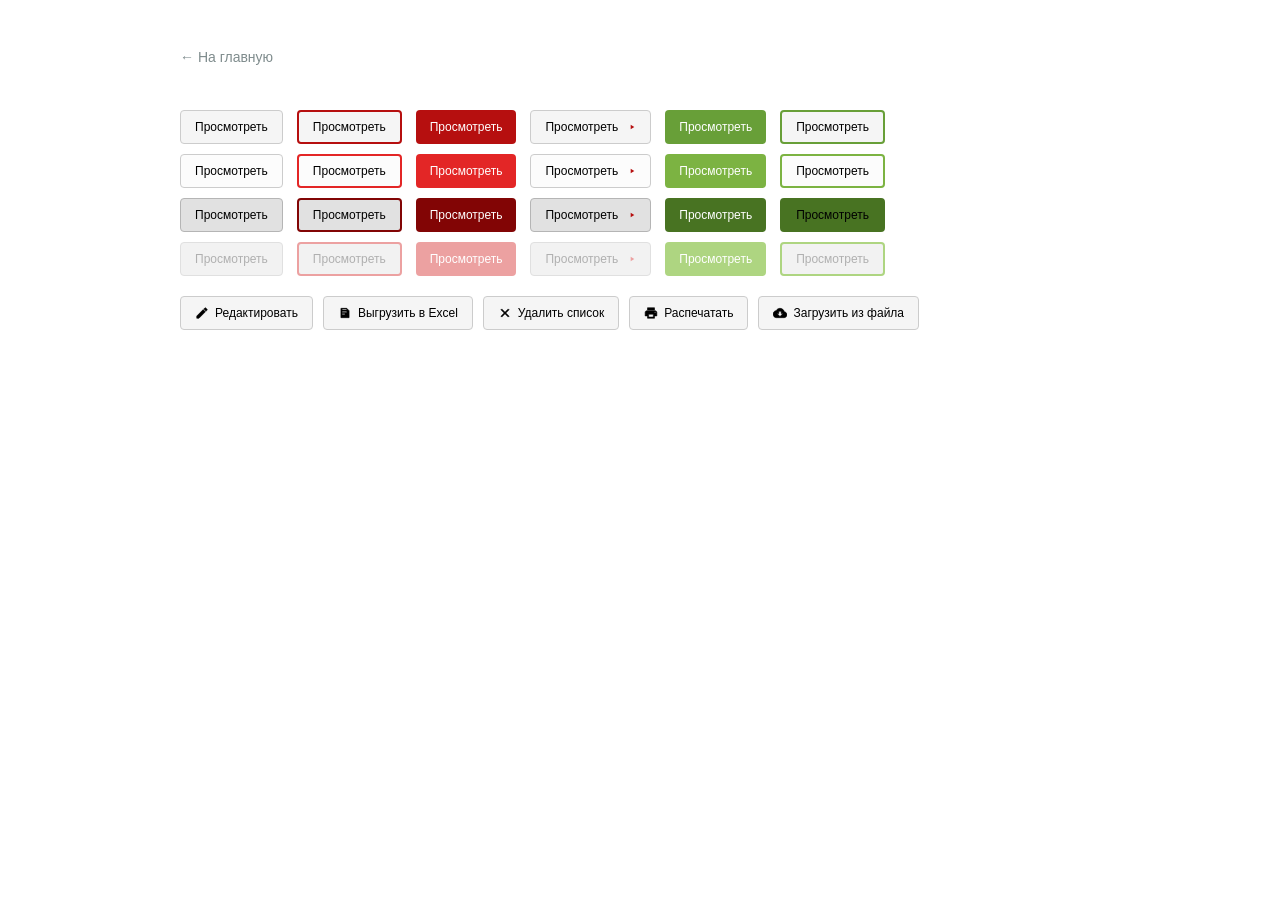
==== task-3-buttons/index.html @ 818c4f26 "add task-3-buttons" ====
<!doctype html>
<html lang="ru">
  <head>
    <meta charset="UTF-8" />
    <meta name="viewport" content="width=device-width, initial-scale=1.0" />
    <title>Тестовое задание — Кнопки</title>
    <link rel="stylesheet" href="css/style.css" />
  </head>
  <body>
    <header class="main-header">
      <div class="page-container">
        <a href="../" class="back-link">← На главную</a>
      </div>
    </header>

    <main class="page-container">
      <div class="matrix-grid">
        <!-- Колонка 1 -->
        <div class="matrix-col">
          <button type="button" class="btn btn-secondary">Просмотреть</button>
          <button type="button" class="btn btn-secondary is-hover">
            Просмотреть
          </button>
          <button type="button" class="btn btn-secondary is-active">
            Просмотреть
          </button>
          <button type="button" class="btn btn-secondary" disabled>
            Просмотреть
          </button>
        </div>

        <!-- Колонка 2 -->
        <div class="matrix-col">
          <button type="button" class="btn btn-outline-danger">
            Просмотреть
          </button>
          <button type="button" class="btn btn-outline-danger is-hover">
            Просмотреть
          </button>
          <button type="button" class="btn btn-outline-danger is-active">
            Просмотреть
          </button>
          <button type="button" class="btn btn-outline-danger" disabled>
            Просмотреть
          </button>
        </div>

        <!-- Колонка 3 -->
        <div class="matrix-col">
          <button type="button" class="btn btn-danger">Просмотреть</button>
          <button type="button" class="btn btn-danger is-hover">
            Просмотреть
          </button>
          <button type="button" class="btn btn-danger is-active">
            Просмотреть
          </button>
          <button type="button" class="btn btn-danger" disabled>
            Просмотреть
          </button>
        </div>

        <!-- Колонка 4 (Автоматическая стрелочка через data-аттрибут) -->
        <div class="matrix-col">
          <button type="button" class="btn btn-secondary" data-icon="arrow">
            <span>Просмотреть</span>
            <svg viewBox="0 0 24 24" aria-hidden="true">
              <path d="M8 5v14l11-7z" />
            </svg>
          </button>
          <button
            type="button"
            class="btn btn-secondary is-hover"
            data-icon="arrow"
          >
            <span>Просмотреть</span>
            <svg viewBox="0 0 24 24" aria-hidden="true">
              <path d="M8 5v14l11-7z" />
            </svg>
          </button>
          <button
            type="button"
            class="btn btn-secondary is-active"
            data-icon="arrow"
          >
            <span>Просмотреть</span>
            <svg viewBox="0 0 24 24" aria-hidden="true">
              <path d="M8 5v14l11-7z" />
            </svg>
          </button>
          <button
            type="button"
            class="btn btn-secondary"
            disabled
            data-icon="arrow"
          >
            <span>Просмотреть</span>
            <svg viewBox="0 0 24 24" aria-hidden="true">
              <path d="M8 5v14l11-7z" />
            </svg>
          </button>
        </div>

        <!-- Колонка 5 -->
        <div class="matrix-col">
          <button type="button" class="btn btn-primary">Просмотреть</button>
          <button type="button" class="btn btn-primary is-hover">
            Просмотреть
          </button>
          <button type="button" class="btn btn-primary is-active">
            Просмотреть
          </button>
          <button type="button" class="btn btn-primary" disabled>
            Просмотреть
          </button>
        </div>

        <!-- Колонка 6 -->
        <div class="matrix-col">
          <button type="button" class="btn btn-outline-primary">
            Просмотреть
          </button>
          <button type="button" class="btn btn-outline-primary is-hover">
            Просмотреть
          </button>
          <button type="button" class="btn btn-outline-primary is-active">
            Просмотреть
          </button>
          <button type="button" class="btn btn-outline-primary" disabled>
            Просмотреть
          </button>
        </div>
      </div>

      <!-- Нижний ряд с обычными контентными иконками -->
      <div class="bottom-row">
        <button type="button" class="btn btn-secondary">
          <svg viewBox="0 0 24 24" aria-hidden="true">
            <path
              d="M3 17.25V21h3.75L17.81 9.94l-3.75-3.75L3 17.25zM20.71 7.04c.39-.39.39-1.02 0-1.41l-2.34-2.34c-.39-.39-1.02-.39-1.41 0l-1.83 1.83 3.75 3.75 1.83-1.83z"
            />
          </svg>
          <span>Редактировать</span>
        </button>
        <button type="button" class="btn btn-secondary">
          <svg viewBox="0 0 24 24" aria-hidden="true">
            <path
              d="M5 4v16h14V8l-4-4H5zm7 11H7v-2h5v2zm3-4H7V9h8v2zm0-4H7V5h8v2z"
            />
          </svg>
          <span>Выгрузить в Excel</span>
        </button>
        <button type="button" class="btn btn-secondary">
          <svg viewBox="0 0 24 24" aria-hidden="true">
            <path
              d="M19 6.41L17.59 5 12 10.59 6.41 5 5 6.41 10.59 12 5 17.59 6.41 19 12 13.41 17.59 19 19 17.59 13.41 12z"
            />
          </svg>
          <span>Удалить список</span>
        </button>
        <button type="button" class="btn btn-secondary">
          <svg viewBox="0 0 24 24" aria-hidden="true">
            <path
              d="M19 8H5c-1.66 0-3 1.34-3 3v6h4v4h12v-4h4v-6c0-1.66-1.34-3-3-3zm-3 11H8v-5h8v5zm3-7c-.55 0-1-.45-1-1s.45-1 1-1 1 .45 1 1-.45 1-1 1zm-1-9H6v4h12V3z"
            />
          </svg>
          <span>Распечатать</span>
        </button>
        <button type="button" class="btn btn-secondary">
          <svg viewBox="0 0 24 24" aria-hidden="true">
            <path
              d="M19.35 10.04C18.67 6.59 15.64 4 12 4 9.11 4 6.6 5.64 5.35 8.04 2.34 8.36 0 10.91 0 14c0 3.31 2.69 6 6 6h13c2.76 0 5-2.24 5-5 0-2.64-2.05-4.78-4.65-4.96zM17 13l-5 5-5-5h3V9h4v4h3z"
            />
          </svg>
          <span>Загрузить из файла</span>
        </button>
      </div>
    </main>
  </body>
  <!-- TODO заменить захардкоженные иконки на файлы -->
</html>
---- task-3-buttons/css/style.css ----
:root {
  --g-btn-radius: 4px;
  --g-btn-gap: 6px;
  --g-btn-icon-size: 14px;

  /* Палитра UI Kit */
  --g-color-gray-bg: #f5f5f5;
  --g-color-gray-hover: #fcfcfc;
  --g-color-gray-active: #e1e1e1;
  --g-color-gray-border: #cccccc;
  --g-color-text-dark: #000000;

  --g-color-red-main: #b60f0f;
  --g-color-red-hover: #e32626;
  --g-color-red-active: #820505;
  --g-color-red-disabled: #eca1a1;

  --g-color-green-main: #689f38;
  --g-color-green-hover: #7cb342;
  --g-color-green-active: #487322;
  --g-color-green-disabled: #aed581;
}

* {
  margin: 0;
  padding: 0;
  box-sizing: border-box;
}

body {
  font-family: Arial, sans-serif;
  background-color: #ffffff;
  padding: 48px 16px;
  display: flex;
  flex-direction: column;
  align-items: center;
}

.page-container {
  width: 100%;
  max-width: 960px;
}

/* Сквозная навигация */
.main-header {
  width: 100%;
  max-width: 960px;
  padding: 0 20px;
  margin-bottom: 24px;
}

.back-link {
  color: #7f8c8d;
  text-decoration: none;
  font-size: 14px;
  transition: color 0.15s ease;
}

.back-link:hover {
  color: #5641db;
}

/* Контейнеры матричной сетки */
.matrix-grid {
  display: flex;
  gap: 14px;
  padding: 20px;
}

.matrix-col {
  display: flex;
  flex-direction: column;
  gap: 10px;
}

.bottom-row {
  display: flex;
  flex-wrap: wrap;
  gap: 10px;
  padding: 0 20px 20px 20px;
}

/* Базовый компонент кнопки */
.btn {
  --btn-bg: #ffffff;
  --btn-text: var(--g-color-text-dark);
  --btn-border: transparent;
  --btn-border-w: 0px;

  display: inline-flex;
  align-items: center;
  justify-content: center;
  gap: var(--g-btn-gap);
  margin: 0;

  border: var(--btn-border-w) solid var(--btn-border);
  border-radius: var(--g-btn-radius);
  background-color: var(--btn-bg);
  color: var(--btn-text);

  font-family: Arial, sans-serif;
  font-size: 12px;
  font-weight: 400;
  line-height: 1.5;

  height: 34px;
  padding: 0 14px;
  cursor: pointer;
  user-select: none;
}

.btn-with-icon {
  padding: 0 12px;
}

/* Автоматическая стилизация любой иконки внутри кнопки */
.btn svg {
  flex-shrink: 0;
  width: var(--g-btn-icon-size);
  height: var(--g-btn-icon-size);
  fill: currentColor;
  stroke: currentColor;
}

/* Автоматическая настройка стрелочки через data-атрибут */
.btn[data-icon='arrow'] svg {
  margin-left: 4px;
  width: 8px;
  height: 8px;
  fill: var(--g-color-red-main);
  stroke: none;
}

.btn[data-icon='arrow']:disabled svg {
  fill: var(--g-color-red-disabled);
}

/* Семантические темы и состояния */

/* Вторичная (Серая) */
.btn-secondary {
  --btn-border-w: 1px;
  --btn-bg: var(--g-color-gray-bg);
  --btn-border: var(--g-color-gray-border);
}
.btn-secondary:hover,
.btn-secondary.is-hover {
  --btn-bg: var(--g-color-gray-hover);
}
.btn-secondary:active,
.btn-secondary.is-active {
  --btn-bg: var(--g-color-gray-active);
  --btn-border: #b5b5b5;
}
.btn-secondary:disabled {
  --btn-bg: #f2f2f2;
  --btn-text: #b0b0b0;
  --btn-border: #e0e0e0;
}

/* Контурная красная */
.btn-outline-danger {
  --btn-border-w: 2px;
  --btn-bg: var(--g-color-gray-bg);
  --btn-border: var(--g-color-red-main);
}
.btn-outline-danger:hover,
.btn-outline-danger.is-hover {
  --btn-bg: var(--g-color-gray-hover);
  --btn-border: var(--g-color-red-hover);
}
.btn-outline-danger:active,
.btn-outline-danger.is-active {
  --btn-bg: var(--g-color-gray-active);
  --btn-border: var(--g-color-red-active);
}
.btn-outline-danger:disabled {
  --btn-bg: #f2f2f2;
  --btn-text: #b0b0b0;
  --btn-border: var(--g-color-red-disabled);
}

/* Сплошная красная */
.btn-danger {
  --btn-border-w: 0px;
  --btn-bg: var(--g-color-red-main);
  --btn-text: #ffffff;
}
.btn-danger:hover,
.btn-danger.is-hover {
  --btn-bg: var(--g-color-red-hover);
}
.btn-danger:active,
.btn-danger.is-active {
  --btn-bg: var(--g-color-red-active);
}
.btn-danger:disabled {
  --btn-bg: var(--g-color-red-disabled);
  --btn-text: #ffffff;
}

/* Сплошная зеленая */
.btn-primary {
  --btn-border-w: 0px;
  --btn-bg: var(--g-color-green-main);
  --btn-text: #ffffff;
}
.btn-primary:hover,
.btn-primary.is-hover {
  --btn-bg: var(--g-color-green-hover);
}
.btn-primary:active,
.btn-primary.is-active {
  --btn-bg: var(--g-color-green-active);
}
.btn-primary:disabled {
  --btn-bg: var(--g-color-green-disabled);
  --btn-text: #ffffff;
}

/* Контурная зеленая */
.btn-outline-primary {
  --btn-border-w: 2px;
  --btn-bg: var(--g-color-gray-bg);
  --btn-border: var(--g-color-green-main);
}
.btn-outline-primary:hover,
.btn-outline-primary.is-hover {
  --btn-bg: var(--g-color-gray-hover);
  --btn-border: var(--g-color-green-hover);
}
.btn-outline-primary:active,
.btn-outline-primary.is-active {
  --btn-bg: var(--g-color-green-active);
  --btn-border: var(--g-color-green-active);
}
.btn-outline-primary:disabled {
  --btn-bg: #f2f2f2;
  --btn-text: #b0b0b0;
  --btn-border: var(--g-color-green-disabled);
}

/* Доступность и фокусы */
.btn:focus-visible {
  outline: 2px solid #000000;
  outline-offset: 2px;
}

.btn:disabled {
  cursor: not-allowed;
}
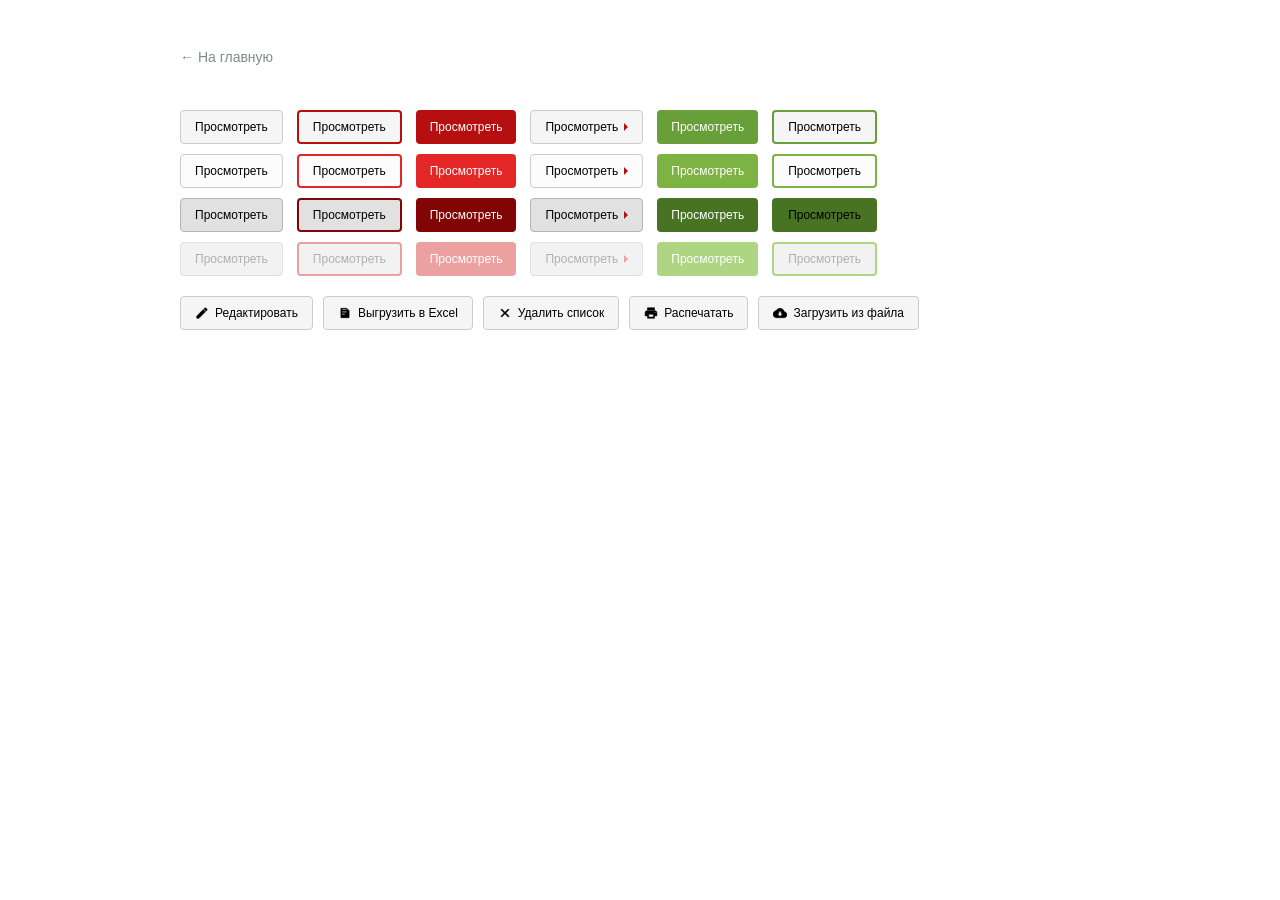
==== commit 1bb6ec55: "refactor: task-3 fix arrow btn styles; task-5 add flexible and fix styles" ====
--- a/task-3-buttons/index.html
+++ b/task-3-buttons/index.html
@@ -59,13 +59,10 @@
           </button>
         </div>
 
-        <!-- Колонка 4 (Автоматическая стрелочка через data-аттрибут) -->
+        <!-- Колонка 4 (Автоматическая стрелочка через псевдоэлемент CSS) -->
         <div class="matrix-col">
           <button type="button" class="btn btn-secondary" data-icon="arrow">
             <span>Просмотреть</span>
-            <svg viewBox="0 0 24 24" aria-hidden="true">
-              <path d="M8 5v14l11-7z" />
-            </svg>
           </button>
           <button
             type="button"
@@ -73,9 +70,6 @@
             data-icon="arrow"
           >
             <span>Просмотреть</span>
-            <svg viewBox="0 0 24 24" aria-hidden="true">
-              <path d="M8 5v14l11-7z" />
-            </svg>
           </button>
           <button
             type="button"
@@ -83,9 +77,6 @@
             data-icon="arrow"
           >
             <span>Просмотреть</span>
-            <svg viewBox="0 0 24 24" aria-hidden="true">
-              <path d="M8 5v14l11-7z" />
-            </svg>
           </button>
           <button
             type="button"
@@ -94,9 +85,6 @@
             data-icon="arrow"
           >
             <span>Просмотреть</span>
-            <svg viewBox="0 0 24 24" aria-hidden="true">
-              <path d="M8 5v14l11-7z" />
-            </svg>
           </button>
         </div>
 
--- a/task-3-buttons/css/style.css
+++ b/task-3-buttons/css/style.css
@@ -63,6 +63,7 @@
 /* Контейнеры матричной сетки */
 .matrix-grid {
   display: flex;
+  flex-wrap: wrap;
   gap: 14px;
   padding: 20px;
 }
@@ -123,16 +124,22 @@
 }
 
 /* Автоматическая настройка стрелочки через data-атрибут */
-.btn[data-icon='arrow'] svg {
-  margin-left: 4px;
-  width: 8px;
-  height: 8px;
-  fill: var(--g-color-red-main);
-  stroke: none;
-}
-
-.btn[data-icon='arrow']:disabled svg {
-  fill: var(--g-color-red-disabled);
+.btn[data-icon='arrow']::after {
+  content: '';
+  flex-shrink: 0;
+  display: inline-block;
+
+  border-top: 4px transparent solid;
+  border-bottom: 4px transparent solid;
+  border-left: 4px var(--arrow-color, var(--g-color-red-main)) solid;
+  border-right: 0;
+
+  width: 0;
+  height: 0;
+}
+
+.btn[data-icon='arrow']:disabled::after {
+  --arrow-color: var(--g-color-red-disabled);
 }
 
 /* Семантические темы и состояния */
@@ -249,3 +256,10 @@
 .btn:disabled {
   cursor: not-allowed;
 }
+
+@media (max-width: 767px) {
+  .matrix-grid {
+    padding-left: 0;
+    padding-right: 0;
+  }
+}
